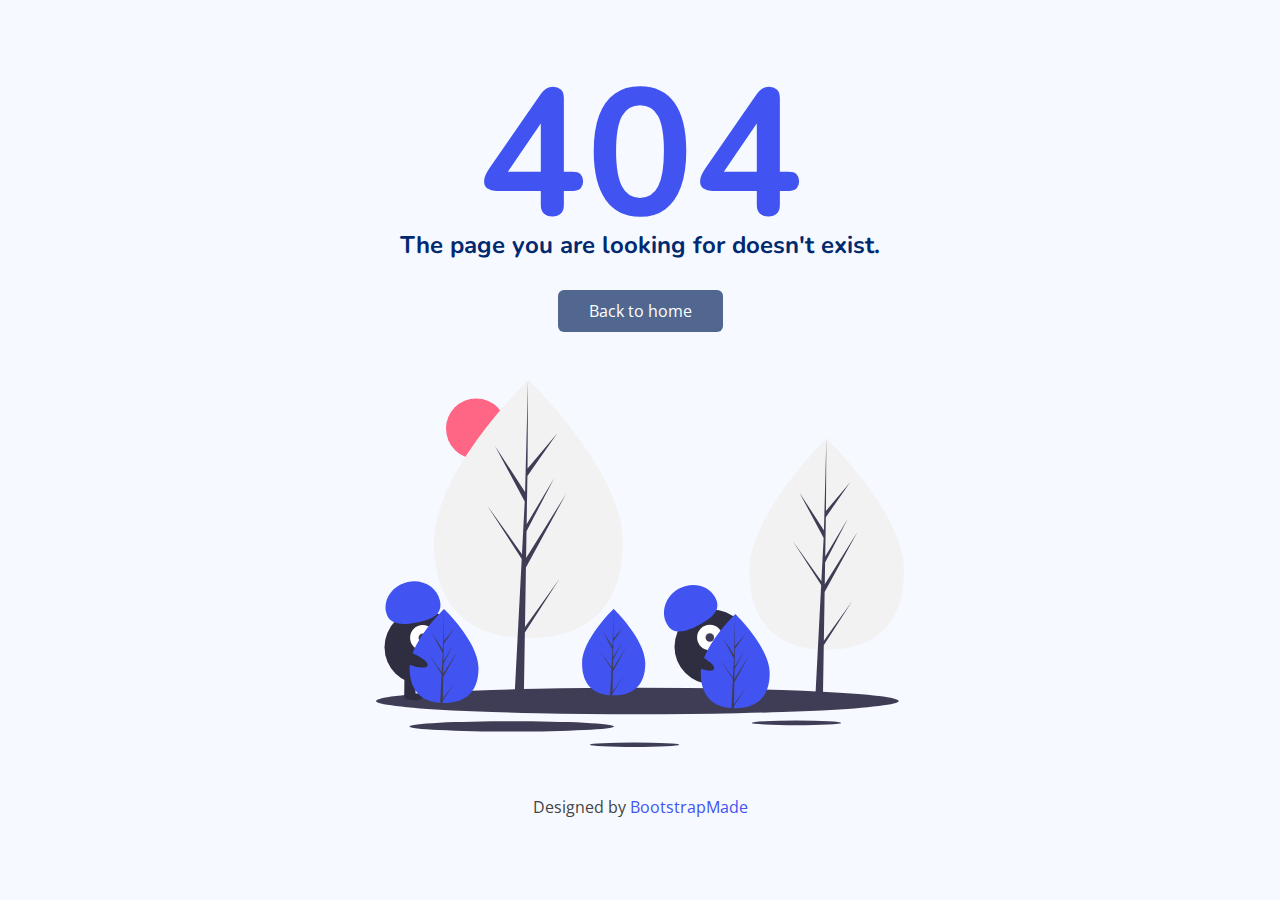
==== admin/pages-error-404.html @ 0ff756a0 "Correciones de carpetas" ====
<!DOCTYPE html>
<html lang="en">

<head>
  <meta charset="utf-8">
  <meta content="width=device-width, initial-scale=1.0" name="viewport">

  <title>Pages / Not Found 404 - NiceAdmin Bootstrap Template</title>
  <meta content="" name="description">
  <meta content="" name="keywords">

  <!-- Favicons -->
  <link href="assets/img/favicon.png" rel="icon">
  <link href="assets/img/apple-touch-icon.png" rel="apple-touch-icon">

  <!-- Google Fonts -->
  <link href="https://fonts.gstatic.com" rel="preconnect">
  <link href="https://fonts.googleapis.com/css?family=Open+Sans:300,300i,400,400i,600,600i,700,700i|Nunito:300,300i,400,400i,600,600i,700,700i|Poppins:300,300i,400,400i,500,500i,600,600i,700,700i" rel="stylesheet">

  <!-- Vendor CSS Files -->
  <link href="assets/vendor/bootstrap/css/bootstrap.min.css" rel="stylesheet">
  <link href="assets/vendor/bootstrap-icons/bootstrap-icons.css" rel="stylesheet">
  <link href="assets/vendor/boxicons/css/boxicons.min.css" rel="stylesheet">
  <link href="assets/vendor/quill/quill.snow.css" rel="stylesheet">
  <link href="assets/vendor/quill/quill.bubble.css" rel="stylesheet">
  <link href="assets/vendor/remixicon/remixicon.css" rel="stylesheet">
  <link href="assets/vendor/simple-datatables/style.css" rel="stylesheet">

  <!-- Template Main CSS File -->
  <link href="assets/css/style.css" rel="stylesheet">

  <!-- =======================================================
  * Template Name: NiceAdmin - v2.3.1
  * Template URL: https://bootstrapmade.com/nice-admin-bootstrap-admin-html-template/
  * Author: BootstrapMade.com
  * License: https://bootstrapmade.com/license/
  ======================================================== -->
</head>

<body>

  <main>
    <div class="container">

      <section class="section error-404 min-vh-100 d-flex flex-column align-items-center justify-content-center">
        <h1>404</h1>
        <h2>The page you are looking for doesn't exist.</h2>
        <a class="btn" href="index.html">Back to home</a>
        <img src="assets/img/not-found.svg" class="img-fluid py-5" alt="Page Not Found">
        <div class="credits">
          <!-- All the links in the footer should remain intact. -->
          <!-- You can delete the links only if you purchased the pro version. -->
          <!-- Licensing information: https://bootstrapmade.com/license/ -->
          <!-- Purchase the pro version with working PHP/AJAX contact form: https://bootstrapmade.com/nice-admin-bootstrap-admin-html-template/ -->
          Designed by <a href="https://bootstrapmade.com/">BootstrapMade</a>
        </div>
      </section>

    </div>
  </main><!-- End #main -->

  <a href="#" class="back-to-top d-flex align-items-center justify-content-center"><i class="bi bi-arrow-up-short"></i></a>

  <!-- Vendor JS Files -->
  <script src="assets/vendor/apexcharts/apexcharts.min.js"></script>
  <script src="assets/vendor/bootstrap/js/bootstrap.bundle.min.js"></script>
  <script src="assets/vendor/chart.js/chart.min.js"></script>
  <script src="assets/vendor/echarts/echarts.min.js"></script>
  <script src="assets/vendor/quill/quill.min.js"></script>
  <script src="assets/vendor/simple-datatables/simple-datatables.js"></script>
  <script src="assets/vendor/tinymce/tinymce.min.js"></script>
  <script src="assets/vendor/php-email-form/validate.js"></script>

  <!-- Template Main JS File -->
  <script src="assets/js/main.js"></script>

</body>

</html>
---- admin/assets/vendor/quill/quill.snow.css ----
/*!
 * Quill Editor v1.3.7
 * https://quilljs.com/
 * Copyright (c) 2014, Jason Chen
 * Copyright (c) 2013, salesforce.com
 */
.ql-container {
  box-sizing: border-box;
  font-family: Helvetica, Arial, sans-serif;
  font-size: 13px;
  height: 100%;
  margin: 0px;
  position: relative;
}
.ql-container.ql-disabled .ql-tooltip {
  visibility: hidden;
}
.ql-container.ql-disabled .ql-editor ul[data-checked] > li::before {
  pointer-events: none;
}
.ql-clipboard {
  left: -100000px;
  height: 1px;
  overflow-y: hidden;
  position: absolute;
  top: 50%;
}
.ql-clipboard p {
  margin: 0;
  padding: 0;
}
.ql-editor {
  box-sizing: border-box;
  line-height: 1.42;
  height: 100%;
  outline: none;
  overflow-y: auto;
  padding: 12px 15px;
  tab-size: 4;
  -moz-tab-size: 4;
  text-align: left;
  white-space: pre-wrap;
  word-wrap: break-word;
}
.ql-editor > * {
  cursor: text;
}
.ql-editor p,
.ql-editor ol,
.ql-editor ul,
.ql-editor pre,
.ql-editor blockquote,
.ql-editor h1,
.ql-editor h2,
.ql-editor h3,
.ql-editor h4,
.ql-editor h5,
.ql-editor h6 {
  margin: 0;
  padding: 0;
  counter-reset: list-1 list-2 list-3 list-4 list-5 list-6 list-7 list-8 list-9;
}
.ql-editor ol,
.ql-editor ul {
  padding-left: 1.5em;
}
.ql-editor ol > li,
.ql-editor ul > li {
  list-style-type: none;
}
.ql-editor ul > li::before {
  content: '\2022';
}
.ql-editor ul[data-checked=true],
.ql-editor ul[data-checked=false] {
  pointer-events: none;
}
.ql-editor ul[data-checked=true] > li *,
.ql-editor ul[data-checked=false] > li * {
  pointer-events: all;
}
.ql-editor ul[data-checked=true] > li::before,
.ql-editor ul[data-checked=false] > li::before {
  color: #777;
  cursor: pointer;
  pointer-events: all;
}
.ql-editor ul[data-checked=true] > li::before {
  content: '\2611';
}
.ql-editor ul[data-checked=false] > li::before {
  content: '\2610';
}
.ql-editor li::before {
  display: inline-block;
  white-space: nowrap;
  width: 1.2em;
}
.ql-editor li:not(.ql-direction-rtl)::before {
  margin-left: -1.5em;
  margin-right: 0.3em;
  text-align: right;
}
.ql-editor li.ql-direction-rtl::before {
  margin-left: 0.3em;
  margin-right: -1.5em;
}
.ql-editor ol li:not(.ql-direction-rtl),
.ql-editor ul li:not(.ql-direction-rtl) {
  padding-left: 1.5em;
}
.ql-editor ol li.ql-direction-rtl,
.ql-editor ul li.ql-direction-rtl {
  padding-right: 1.5em;
}
.ql-editor ol li {
  counter-reset: list-1 list-2 list-3 list-4 list-5 list-6 list-7 list-8 list-9;
  counter-increment: list-0;
}
.ql-editor ol li:before {
  content: counter(list-0, decimal) '. ';
}
.ql-editor ol li.ql-indent-1 {
  counter-increment: list-1;
}
.ql-editor ol li.ql-indent-1:before {
  content: counter(list-1, lower-alpha) '. ';
}
.ql-editor ol li.ql-indent-1 {
  counter-reset: list-2 list-3 list-4 list-5 list-6 list-7 list-8 list-9;
}
.ql-editor ol li.ql-indent-2 {
  counter-increment: list-2;
}
.ql-editor ol li.ql-indent-2:before {
  content: counter(list-2, lower-roman) '. ';
}
.ql-editor ol li.ql-indent-2 {
  counter-reset: list-3 list-4 list-5 list-6 list-7 list-8 list-9;
}
.ql-editor ol li.ql-indent-3 {
  counter-increment: list-3;
}
.ql-editor ol li.ql-indent-3:before {
  content: counter(list-3, decimal) '. ';
}
.ql-editor ol li.ql-indent-3 {
  counter-reset: list-4 list-5 list-6 list-7 list-8 list-9;
}
.ql-editor ol li.ql-indent-4 {
  counter-increment: list-4;
}
.ql-editor ol li.ql-indent-4:before {
  content: counter(list-4, lower-alpha) '. ';
}
.ql-editor ol li.ql-indent-4 {
  counter-reset: list-5 list-6 list-7 list-8 list-9;
}
.ql-editor ol li.ql-indent-5 {
  counter-increment: list-5;
}
.ql-editor ol li.ql-indent-5:before {
  content: counter(list-5, lower-roman) '. ';
}
.ql-editor ol li.ql-indent-5 {
  counter-reset: list-6 list-7 list-8 list-9;
}
.ql-editor ol li.ql-indent-6 {
  counter-increment: list-6;
}
.ql-editor ol li.ql-indent-6:before {
  content: counter(list-6, decimal) '. ';
}
.ql-editor ol li.ql-indent-6 {
  counter-reset: list-7 list-8 list-9;
}
.ql-editor ol li.ql-indent-7 {
  counter-increment: list-7;
}
.ql-editor ol li.ql-indent-7:before {
  content: counter(list-7, lower-alpha) '. ';
}
.ql-editor ol li.ql-indent-7 {
  counter-reset: list-8 list-9;
}
.ql-editor ol li.ql-indent-8 {
  counter-increment: list-8;
}
.ql-editor ol li.ql-indent-8:before {
  content: counter(list-8, lower-roman) '. ';
}
.ql-editor ol li.ql-indent-8 {
  counter-reset: list-9;
}
.ql-editor ol li.ql-indent-9 {
  counter-increment: list-9;
}
.ql-editor ol li.ql-indent-9:before {
  content: counter(list-9, decimal) '. ';
}
.ql-editor .ql-indent-1:not(.ql-direction-rtl) {
  padding-left: 3em;
}
.ql-editor li.ql-indent-1:not(.ql-direction-rtl) {
  padding-left: 4.5em;
}
.ql-editor .ql-indent-1.ql-direction-rtl.ql-align-right {
  padding-right: 3em;
}
.ql-editor li.ql-indent-1.ql-direction-rtl.ql-align-right {
  padding-right: 4.5em;
}
.ql-editor .ql-indent-2:not(.ql-direction-rtl) {
  padding-left: 6em;
}
.ql-editor li.ql-indent-2:not(.ql-direction-rtl) {
  padding-left: 7.5em;
}
.ql-editor .ql-indent-2.ql-direction-rtl.ql-align-right {
  padding-right: 6em;
}
.ql-editor li.ql-indent-2.ql-direction-rtl.ql-align-right {
  padding-right: 7.5em;
}
.ql-editor .ql-indent-3:not(.ql-direction-rtl) {
  padding-left: 9em;
}
.ql-editor li.ql-indent-3:not(.ql-direction-rtl) {
  padding-left: 10.5em;
}
.ql-editor .ql-indent-3.ql-direction-rtl.ql-align-right {
  padding-right: 9em;
}
.ql-editor li.ql-indent-3.ql-direction-rtl.ql-align-right {
  padding-right: 10.5em;
}
.ql-editor .ql-indent-4:not(.ql-direction-rtl) {
  padding-left: 12em;
}
.ql-editor li.ql-indent-4:not(.ql-direction-rtl) {
  padding-left: 13.5em;
}
.ql-editor .ql-indent-4.ql-direction-rtl.ql-align-right {
  padding-right: 12em;
}
.ql-editor li.ql-indent-4.ql-direction-rtl.ql-align-right {
  padding-right: 13.5em;
}
.ql-editor .ql-indent-5:not(.ql-direction-rtl) {
  padding-left: 15em;
}
.ql-editor li.ql-indent-5:not(.ql-direction-rtl) {
  padding-left: 16.5em;
}
.ql-editor .ql-indent-5.ql-direction-rtl.ql-align-right {
  padding-right: 15em;
}
.ql-editor li.ql-indent-5.ql-direction-rtl.ql-align-right {
  padding-right: 16.5em;
}
.ql-editor .ql-indent-6:not(.ql-direction-rtl) {
  padding-left: 18em;
}
.ql-editor li.ql-indent-6:not(.ql-direction-rtl) {
  padding-left: 19.5em;
}
.ql-editor .ql-indent-6.ql-direction-rtl.ql-align-right {
  padding-right: 18em;
}
.ql-editor li.ql-indent-6.ql-direction-rtl.ql-align-right {
  padding-right: 19.5em;
}
.ql-editor .ql-indent-7:not(.ql-direction-rtl) {
  padding-left: 21em;
}
.ql-editor li.ql-indent-7:not(.ql-direction-rtl) {
  padding-left: 22.5em;
}
.ql-editor .ql-indent-7.ql-direction-rtl.ql-align-right {
  padding-right: 21em;
}
.ql-editor li.ql-indent-7.ql-direction-rtl.ql-align-right {
  padding-right: 22.5em;
}
.ql-editor .ql-indent-8:not(.ql-direction-rtl) {
  padding-left: 24em;
}
.ql-editor li.ql-indent-8:not(.ql-direction-rtl) {
  padding-left: 25.5em;
}
.ql-editor .ql-indent-8.ql-direction-rtl.ql-align-right {
  padding-right: 24em;
}
.ql-editor li.ql-indent-8.ql-direction-rtl.ql-align-right {
  padding-right: 25.5em;
}
.ql-editor .ql-indent-9:not(.ql-direction-rtl) {
  padding-left: 27em;
}
.ql-editor li.ql-indent-9:not(.ql-direction-rtl) {
  padding-left: 28.5em;
}
.ql-editor .ql-indent-9.ql-direction-rtl.ql-align-right {
  padding-right: 27em;
}
.ql-editor li.ql-indent-9.ql-direction-rtl.ql-align-right {
  padding-right: 28.5em;
}
.ql-editor .ql-video {
  display: block;
  max-width: 100%;
}
.ql-editor .ql-video.ql-align-center {
  margin: 0 auto;
}
.ql-editor .ql-video.ql-align-right {
  margin: 0 0 0 auto;
}
.ql-editor .ql-bg-black {
  background-color: #000;
}
.ql-editor .ql-bg-red {
  background-color: #e60000;
}
.ql-editor .ql-bg-orange {
  background-color: #f90;
}
.ql-editor .ql-bg-yellow {
  background-color: #ff0;
}
.ql-editor .ql-bg-green {
  background-color: #008a00;
}
.ql-editor .ql-bg-blue {
  background-color: #06c;
}
.ql-editor .ql-bg-purple {
  background-color: #93f;
}
.ql-editor .ql-color-white {
  color: #fff;
}
.ql-editor .ql-color-red {
  color: #e60000;
}
.ql-editor .ql-color-orange {
  color: #f90;
}
.ql-editor .ql-color-yellow {
  color: #ff0;
}
.ql-editor .ql-color-green {
  color: #008a00;
}
.ql-editor .ql-color-blue {
  color: #06c;
}
.ql-editor .ql-color-purple {
  color: #93f;
}
.ql-editor .ql-font-serif {
  font-family: Georgia, Times New Roman, serif;
}
.ql-editor .ql-font-monospace {
  font-family: Monaco, Courier New, monospace;
}
.ql-editor .ql-size-small {
  font-size: 0.75em;
}
.ql-editor .ql-size-large {
  font-size: 1.5em;
}
.ql-editor .ql-size-huge {
  font-size: 2.5em;
}
.ql-editor .ql-direction-rtl {
  direction: rtl;
  text-align: inherit;
}
.ql-editor .ql-align-center {
  text-align: center;
}
.ql-editor .ql-align-justify {
  text-align: justify;
}
.ql-editor .ql-align-right {
  text-align: right;
}
.ql-editor.ql-blank::before {
  color: rgba(0,0,0,0.6);
  content: attr(data-placeholder);
  font-style: italic;
  left: 15px;
  pointer-events: none;
  position: absolute;
  right: 15px;
}
.ql-snow.ql-toolbar:after,
.ql-snow .ql-toolbar:after {
  clear: both;
  content: '';
  display: table;
}
.ql-snow.ql-toolbar button,
.ql-snow .ql-toolbar button {
  background: none;
  border: none;
  cursor: pointer;
  display: inline-block;
  float: left;
  height: 24px;
  padding: 3px 5px;
  width: 28px;
}
.ql-snow.ql-toolbar button svg,
.ql-snow .ql-toolbar button svg {
  float: left;
  height: 100%;
}
.ql-snow.ql-toolbar button:active:hover,
.ql-snow .ql-toolbar button:active:hover {
  outline: none;
}
.ql-snow.ql-toolbar input.ql-image[type=file],
.ql-snow .ql-toolbar input.ql-image[type=file] {
  display: none;
}
.ql-snow.ql-toolbar button:hover,
.ql-snow .ql-toolbar button:hover,
.ql-snow.ql-toolbar button:focus,
.ql-snow .ql-toolbar button:focus,
.ql-snow.ql-toolbar button.ql-active,
.ql-snow .ql-toolbar button.ql-active,
.ql-snow.ql-toolbar .ql-picker-label:hover,
.ql-snow .ql-toolbar .ql-picker-label:hover,
.ql-snow.ql-toolbar .ql-picker-label.ql-active,
.ql-snow .ql-toolbar .ql-picker-label.ql-active,
.ql-snow.ql-toolbar .ql-picker-item:hover,
.ql-snow .ql-toolbar .ql-picker-item:hover,
.ql-snow.ql-toolbar .ql-picker-item.ql-selected,
.ql-snow .ql-toolbar .ql-picker-item.ql-selected {
  color: #06c;
}
.ql-snow.ql-toolbar button:hover .ql-fill,
.ql-snow .ql-toolbar button:hover .ql-fill,
.ql-snow.ql-toolbar button:focus .ql-fill,
.ql-snow .ql-toolbar button:focus .ql-fill,
.ql-snow.ql-toolbar button.ql-active .ql-fill,
.ql-snow .ql-toolbar button.ql-active .ql-fill,
.ql-snow.ql-toolbar .ql-picker-label:hover .ql-fill,
.ql-snow .ql-toolbar .ql-picker-label:hover .ql-fill,
.ql-snow.ql-toolbar .ql-picker-label.ql-active .ql-fill,
.ql-snow .ql-toolbar .ql-picker-label.ql-active .ql-fill,
.ql-snow.ql-toolbar .ql-picker-item:hover .ql-fill,
.ql-snow .ql-toolbar .ql-picker-item:hover .ql-fill,
.ql-snow.ql-toolbar .ql-picker-item.ql-selected .ql-fill,
.ql-snow .ql-toolbar .ql-picker-item.ql-selected .ql-fill,
.ql-snow.ql-toolbar button:hover .ql-stroke.ql-fill,
.ql-snow .ql-toolbar button:hover .ql-stroke.ql-fill,
.ql-snow.ql-toolbar button:focus .ql-stroke.ql-fill,
.ql-snow .ql-toolbar button:focus .ql-stroke.ql-fill,
.ql-snow.ql-toolbar button.ql-active .ql-stroke.ql-fill,
.ql-snow .ql-toolbar button.ql-active .ql-stroke.ql-fill,
.ql-snow.ql-toolbar .ql-picker-label:hover .ql-stroke.ql-fill,
.ql-snow .ql-toolbar .ql-picker-label:hover .ql-stroke.ql-fill,
.ql-snow.ql-toolbar .ql-picker-label.ql-active .ql-stroke.ql-fill,
.ql-snow .ql-toolbar .ql-picker-label.ql-active .ql-stroke.ql-fill,
.ql-snow.ql-toolbar .ql-picker-item:hover .ql-stroke.ql-fill,
.ql-snow .ql-toolbar .ql-picker-item:hover .ql-stroke.ql-fill,
.ql-snow.ql-toolbar .ql-picker-item.ql-selected .ql-stroke.ql-fill,
.ql-snow .ql-toolbar .ql-picker-item.ql-selected .ql-stroke.ql-fill {
  fill: #06c;
}
.ql-snow.ql-toolbar button:hover .ql-stroke,
.ql-snow .ql-toolbar button:hover .ql-stroke,
.ql-snow.ql-toolbar button:focus .ql-stroke,
.ql-snow .ql-toolbar button:focus .ql-stroke,
.ql-snow.ql-toolbar button.ql-active .ql-stroke,
.ql-snow .ql-toolbar button.ql-active .ql-stroke,
.ql-snow.ql-toolbar .ql-picker-label:hover .ql-stroke,
.ql-snow .ql-toolbar .ql-picker-label:hover .ql-stroke,
.ql-snow.ql-toolbar .ql-picker-label.ql-active .ql-stroke,
.ql-snow .ql-toolbar .ql-picker-label.ql-active .ql-stroke,
.ql-snow.ql-toolbar .ql-picker-item:hover .ql-stroke,
.ql-snow .ql-toolbar .ql-picker-item:hover .ql-stroke,
.ql-snow.ql-toolbar .ql-picker-item.ql-selected .ql-stroke,
.ql-snow .ql-toolbar .ql-picker-item.ql-selected .ql-stroke,
.ql-snow.ql-toolbar button:hover .ql-stroke-miter,
.ql-snow .ql-toolbar button:hover .ql-stroke-miter,
.ql-snow.ql-toolbar button:focus .ql-stroke-miter,
.ql-snow .ql-toolbar button:focus .ql-stroke-miter,
.ql-snow.ql-toolbar button.ql-active .ql-stroke-miter,
.ql-snow .ql-toolbar button.ql-active .ql-stroke-miter,
.ql-snow.ql-toolbar .ql-picker-label:hover .ql-stroke-miter,
.ql-snow .ql-toolbar .ql-picker-label:hover .ql-stroke-miter,
.ql-snow.ql-toolbar .ql-picker-label.ql-active .ql-stroke-miter,
.ql-snow .ql-toolbar .ql-picker-label.ql-active .ql-stroke-miter,
.ql-snow.ql-toolbar .ql-picker-item:hover .ql-stroke-miter,
.ql-snow .ql-toolbar .ql-picker-item:hover .ql-stroke-miter,
.ql-snow.ql-toolbar .ql-picker-item.ql-selected .ql-stroke-miter,
.ql-snow .ql-toolbar .ql-picker-item.ql-selected .ql-stroke-miter {
  stroke: #06c;
}
@media (pointer: coarse) {
  .ql-snow.ql-toolbar button:hover:not(.ql-active),
  .ql-snow .ql-toolbar button:hover:not(.ql-active) {
    color: #444;
  }
  .ql-snow.ql-toolbar button:hover:not(.ql-active) .ql-fill,
  .ql-snow .ql-toolbar button:hover:not(.ql-active) .ql-fill,
  .ql-snow.ql-toolbar button:hover:not(.ql-active) .ql-stroke.ql-fill,
  .ql-snow .ql-toolbar button:hover:not(.ql-active) .ql-stroke.ql-fill {
    fill: #444;
  }
  .ql-snow.ql-toolbar button:hover:not(.ql-active) .ql-stroke,
  .ql-snow .ql-toolbar button:hover:not(.ql-active) .ql-stroke,
  .ql-snow.ql-toolbar button:hover:not(.ql-active) .ql-stroke-miter,
  .ql-snow .ql-toolbar button:hover:not(.ql-active) .ql-stroke-miter {
    stroke: #444;
  }
}
.ql-snow {
  box-sizing: border-box;
}
.ql-snow * {
  box-sizing: border-box;
}
.ql-snow .ql-hidden {
  display: none;
}
.ql-snow .ql-out-bottom,
.ql-snow .ql-out-top {
  visibility: hidden;
}
.ql-snow .ql-tooltip {
  position: absolute;
  transform: translateY(10px);
}
.ql-snow .ql-tooltip a {
  cursor: pointer;
  text-decoration: none;
}
.ql-snow .ql-tooltip.ql-flip {
  transform: translateY(-10px);
}
.ql-snow .ql-formats {
  display: inline-block;
  vertical-align: middle;
}
.ql-snow .ql-formats:after {
  clear: both;
  content: '';
  display: table;
}
.ql-snow .ql-stroke {
  fill: none;
  stroke: #444;
  stroke-linecap: round;
  stroke-linejoin: round;
  stroke-width: 2;
}
.ql-snow .ql-stroke-miter {
  fill: none;
  stroke: #444;
  stroke-miterlimit: 10;
  stroke-width: 2;
}
.ql-snow .ql-fill,
.ql-snow .ql-stroke.ql-fill {
  fill: #444;
}
.ql-snow .ql-empty {
  fill: none;
}
.ql-snow .ql-even {
  fill-rule: evenodd;
}
.ql-snow .ql-thin,
.ql-snow .ql-stroke.ql-thin {
  stroke-width: 1;
}
.ql-snow .ql-transparent {
  opacity: 0.4;
}
.ql-snow .ql-direction svg:last-child {
  display: none;
}
.ql-snow .ql-direction.ql-active svg:last-child {
  display: inline;
}
.ql-snow .ql-direction.ql-active svg:first-child {
  display: none;
}
.ql-snow .ql-editor h1 {
  font-size: 2em;
}
.ql-snow .ql-editor h2 {
  font-size: 1.5em;
}
.ql-snow .ql-editor h3 {
  font-size: 1.17em;
}
.ql-snow .ql-editor h4 {
  font-size: 1em;
}
.ql-snow .ql-editor h5 {
  font-size: 0.83em;
}
.ql-snow .ql-editor h6 {
  font-size: 0.67em;
}
.ql-snow .ql-editor a {
  text-decoration: underline;
}
.ql-snow .ql-editor blockquote {
  border-left: 4px solid #ccc;
  margin-bottom: 5px;
  margin-top: 5px;
  padding-left: 16px;
}
.ql-snow .ql-editor code,
.ql-snow .ql-editor pre {
  background-color: #f0f0f0;
  border-radius: 3px;
}
.ql-snow .ql-editor pre {
  white-space: pre-wrap;
  margin-bottom: 5px;
  margin-top: 5px;
  padding: 5px 10px;
}
.ql-snow .ql-editor code {
  font-size: 85%;
  padding: 2px 4px;
}
.ql-snow .ql-editor pre.ql-syntax {
  background-color: #23241f;
  color: #f8f8f2;
  overflow: visible;
}
.ql-snow .ql-editor img {
  max-width: 100%;
}
.ql-snow .ql-picker {
  color: #444;
  display: inline-block;
  float: left;
  font-size: 14px;
  font-weight: 500;
  height: 24px;
  position: relative;
  vertical-align: middle;
}
.ql-snow .ql-picker-label {
  cursor: pointer;
  display: inline-block;
  height: 100%;
  padding-left: 8px;
  padding-right: 2px;
  position: relative;
  width: 100%;
}
.ql-snow .ql-picker-label::before {
  display: inline-block;
  line-height: 22px;
}
.ql-snow .ql-picker-options {
  background-color: #fff;
  display: none;
  min-width: 100%;
  padding: 4px 8px;
  position: absolute;
  white-space: nowrap;
}
.ql-snow .ql-picker-options .ql-picker-item {
  cursor: pointer;
  display: block;
  padding-bottom: 5px;
  padding-top: 5px;
}
.ql-snow .ql-picker.ql-expanded .ql-picker-label {
  color: #ccc;
  z-index: 2;
}
.ql-snow .ql-picker.ql-expanded .ql-picker-label .ql-fill {
  fill: #ccc;
}
.ql-snow .ql-picker.ql-expanded .ql-picker-label .ql-stroke {
  stroke: #ccc;
}
.ql-snow .ql-picker.ql-expanded .ql-picker-options {
  display: block;
  margin-top: -1px;
  top: 100%;
  z-index: 1;
}
.ql-snow .ql-color-picker,
.ql-snow .ql-icon-picker {
  width: 28px;
}
.ql-snow .ql-color-picker .ql-picker-label,
.ql-snow .ql-icon-picker .ql-picker-label {
  padding: 2px 4px;
}
.ql-snow .ql-color-picker .ql-picker-label svg,
.ql-snow .ql-icon-picker .ql-picker-label svg {
  right: 4px;
}
.ql-snow .ql-icon-picker .ql-picker-options {
  padding: 4px 0px;
}
.ql-snow .ql-icon-picker .ql-picker-item {
  height: 24px;
  width: 24px;
  padding: 2px 4px;
}
.ql-snow .ql-color-picker .ql-picker-options {
  padding: 3px 5px;
  width: 152px;
}
.ql-snow .ql-color-picker .ql-picker-item {
  border: 1px solid transparent;
  float: left;
  height: 16px;
  margin: 2px;
  padding: 0px;
  width: 16px;
}
.ql-snow .ql-picker:not(.ql-color-picker):not(.ql-icon-picker) svg {
  position: absolute;
  margin-top: -9px;
  right: 0;
  top: 50%;
  width: 18px;
}
.ql-snow .ql-picker.ql-header .ql-picker-label[data-label]:not([data-label=''])::before,
.ql-snow .ql-picker.ql-font .ql-picker-label[data-label]:not([data-label=''])::before,
.ql-snow .ql-picker.ql-size .ql-picker-label[data-label]:not([data-label=''])::before,
.ql-snow .ql-picker.ql-header .ql-picker-item[data-label]:not([data-label=''])::before,
.ql-snow .ql-picker.ql-font .ql-picker-item[data-label]:not([data-label=''])::before,
.ql-snow .ql-picker.ql-size .ql-picker-item[data-label]:not([data-label=''])::before {
  content: attr(data-label);
}
.ql-snow .ql-picker.ql-header {
  width: 98px;
}
.ql-snow .ql-picker.ql-header .ql-picker-label::before,
.ql-snow .ql-picker.ql-header .ql-picker-item::before {
  content: 'Normal';
}
.ql-snow .ql-picker.ql-header .ql-picker-label[data-value="1"]::before,
.ql-snow .ql-picker.ql-header .ql-picker-item[data-value="1"]::before {
  content: 'Heading 1';
}
.ql-snow .ql-picker.ql-header .ql-picker-label[data-value="2"]::before,
.ql-snow .ql-picker.ql-header .ql-picker-item[data-value="2"]::before {
  content: 'Heading 2';
}
.ql-snow .ql-picker.ql-header .ql-picker-label[data-value="3"]::before,
.ql-snow .ql-picker.ql-header .ql-picker-item[data-value="3"]::before {
  content: 'Heading 3';
}
.ql-snow .ql-picker.ql-header .ql-picker-label[data-value="4"]::before,
.ql-snow .ql-picker.ql-header .ql-picker-item[data-value="4"]::before {
  content: 'Heading 4';
}
.ql-snow .ql-picker.ql-header .ql-picker-label[data-value="5"]::before,
.ql-snow .ql-picker.ql-header .ql-picker-item[data-value="5"]::before {
  content: 'Heading 5';
}
.ql-snow .ql-picker.ql-header .ql-picker-label[data-value="6"]::before,
.ql-snow .ql-picker.ql-header .ql-picker-item[data-value="6"]::before {
  content: 'Heading 6';
}
.ql-snow .ql-picker.ql-header .ql-picker-item[data-value="1"]::before {
  font-size: 2em;
}
.ql-snow .ql-picker.ql-header .ql-picker-item[data-value="2"]::before {
  font-size: 1.5em;
}
.ql-snow .ql-picker.ql-header .ql-picker-item[data-value="3"]::before {
  font-size: 1.17em;
}
.ql-snow .ql-picker.ql-header .ql-picker-item[data-value="4"]::before {
  font-size: 1em;
}
.ql-snow .ql-picker.ql-header .ql-picker-item[data-value="5"]::before {
  font-size: 0.83em;
}
.ql-snow .ql-picker.ql-header .ql-picker-item[data-value="6"]::before {
  font-size: 0.67em;
}
.ql-snow .ql-picker.ql-font {
  width: 108px;
}
.ql-snow .ql-picker.ql-font .ql-picker-label::before,
.ql-snow .ql-picker.ql-font .ql-picker-item::before {
  content: 'Sans Serif';
}
.ql-snow .ql-picker.ql-font .ql-picker-label[data-value=serif]::before,
.ql-snow .ql-picker.ql-font .ql-picker-item[data-value=serif]::before {
  content: 'Serif';
}
.ql-snow .ql-picker.ql-font .ql-picker-label[data-value=monospace]::before,
.ql-snow .ql-picker.ql-font .ql-picker-item[data-value=monospace]::before {
  content: 'Monospace';
}
.ql-snow .ql-picker.ql-font .ql-picker-item[data-value=serif]::before {
  font-family: Georgia, Times New Roman, serif;
}
.ql-snow .ql-picker.ql-font .ql-picker-item[data-value=monospace]::before {
  font-family: Monaco, Courier New, monospace;
}
.ql-snow .ql-picker.ql-size {
  width: 98px;
}
.ql-snow .ql-picker.ql-size .ql-picker-label::before,
.ql-snow .ql-picker.ql-size .ql-picker-item::before {
  content: 'Normal';
}
.ql-snow .ql-picker.ql-size .ql-picker-label[data-value=small]::before,
.ql-snow .ql-picker.ql-size .ql-picker-item[data-value=small]::before {
  content: 'Small';
}
.ql-snow .ql-picker.ql-size .ql-picker-label[data-value=large]::before,
.ql-snow .ql-picker.ql-size .ql-picker-item[data-value=large]::before {
  content: 'Large';
}
.ql-snow .ql-picker.ql-size .ql-picker-label[data-value=huge]::before,
.ql-snow .ql-picker.ql-size .ql-picker-item[data-value=huge]::before {
  content: 'Huge';
}
.ql-snow .ql-picker.ql-size .ql-picker-item[data-value=small]::before {
  font-size: 10px;
}
.ql-snow .ql-picker.ql-size .ql-picker-item[data-value=large]::before {
  font-size: 18px;
}
.ql-snow .ql-picker.ql-size .ql-picker-item[data-value=huge]::before {
  font-size: 32px;
}
.ql-snow .ql-color-picker.ql-background .ql-picker-item {
  background-color: #fff;
}
.ql-snow .ql-color-picker.ql-color .ql-picker-item {
  background-color: #000;
}
.ql-toolbar.ql-snow {
  border: 1px solid #ccc;
  box-sizing: border-box;
  font-family: 'Helvetica Neue', 'Helvetica', 'Arial', sans-serif;
  padding: 8px;
}
.ql-toolbar.ql-snow .ql-formats {
  margin-right: 15px;
}
.ql-toolbar.ql-snow .ql-picker-label {
  border: 1px solid transparent;
}
.ql-toolbar.ql-snow .ql-picker-options {
  border: 1px solid transparent;
  box-shadow: rgba(0,0,0,0.2) 0 2px 8px;
}
.ql-toolbar.ql-snow .ql-picker.ql-expanded .ql-picker-label {
  border-color: #ccc;
}
.ql-toolbar.ql-snow .ql-picker.ql-expanded .ql-picker-options {
  border-color: #ccc;
}
.ql-toolbar.ql-snow .ql-color-picker .ql-picker-item.ql-selected,
.ql-toolbar.ql-snow .ql-color-picker .ql-picker-item:hover {
  border-color: #000;
}
.ql-toolbar.ql-snow + .ql-container.ql-snow {
  border-top: 0px;
}
.ql-snow .ql-tooltip {
  background-color: #fff;
  border: 1px solid #ccc;
  box-shadow: 0px 0px 5px #ddd;
  color: #444;
  padding: 5px 12px;
  white-space: nowrap;
}
.ql-snow .ql-tooltip::before {
  content: "Visit URL:";
  line-height: 26px;
  margin-right: 8px;
}
.ql-snow .ql-tooltip input[type=text] {
  display: none;
  border: 1px solid #ccc;
  font-size: 13px;
  height: 26px;
  margin: 0px;
  padding: 3px 5px;
  width: 170px;
}
.ql-snow .ql-tooltip a.ql-preview {
  display: inline-block;
  max-width: 200px;
  overflow-x: hidden;
  text-overflow: ellipsis;
  vertical-align: top;
}
.ql-snow .ql-tooltip a.ql-action::after {
  border-right: 1px solid #ccc;
  content: 'Edit';
  margin-left: 16px;
  padding-right: 8px;
}
.ql-snow .ql-tooltip a.ql-remove::before {
  content: 'Remove';
  margin-left: 8px;
}
.ql-snow .ql-tooltip a {
  line-height: 26px;
}
.ql-snow .ql-tooltip.ql-editing a.ql-preview,
.ql-snow .ql-tooltip.ql-editing a.ql-remove {
  display: none;
}
.ql-snow .ql-tooltip.ql-editing input[type=text] {
  display: inline-block;
}
.ql-snow .ql-tooltip.ql-editing a.ql-action::after {
  border-right: 0px;
  content: 'Save';
  padding-right: 0px;
}
.ql-snow .ql-tooltip[data-mode=link]::before {
  content: "Enter link:";
}
.ql-snow .ql-tooltip[data-mode=formula]::before {
  content: "Enter formula:";
}
.ql-snow .ql-tooltip[data-mode=video]::before {
  content: "Enter video:";
}
.ql-snow a {
  color: #06c;
}
.ql-container.ql-snow {
  border: 1px solid #ccc;
}
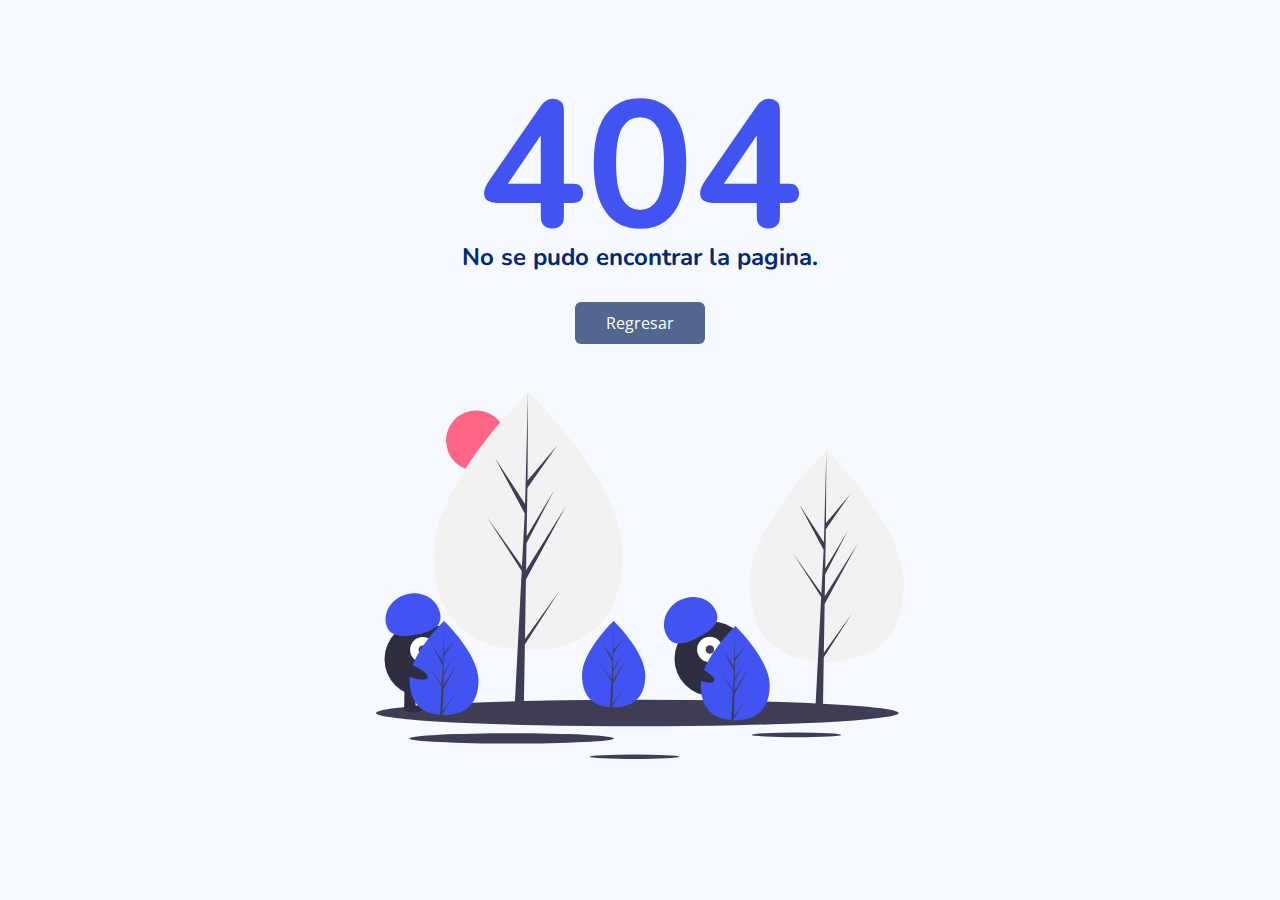
==== commit db0c18ba: "admin vistas" ====
--- a/admin/pages-error-404.html
+++ b/admin/pages-error-404.html
@@ -5,7 +5,7 @@
   <meta charset="utf-8">
   <meta content="width=device-width, initial-scale=1.0" name="viewport">
 
-  <title>Pages / Not Found 404 - NiceAdmin Bootstrap Template</title>
+  <title>Pagina / Not Found 404 - Pagina no encontrada</title>
   <meta content="" name="description">
   <meta content="" name="keywords">
 
@@ -44,16 +44,10 @@
 
       <section class="section error-404 min-vh-100 d-flex flex-column align-items-center justify-content-center">
         <h1>404</h1>
-        <h2>The page you are looking for doesn't exist.</h2>
-        <a class="btn" href="index.html">Back to home</a>
+        <h2>No se pudo encontrar la pagina.</h2>
+        <a class="btn" href="index.html">Regresar</a>
         <img src="assets/img/not-found.svg" class="img-fluid py-5" alt="Page Not Found">
-        <div class="credits">
-          <!-- All the links in the footer should remain intact. -->
-          <!-- You can delete the links only if you purchased the pro version. -->
-          <!-- Licensing information: https://bootstrapmade.com/license/ -->
-          <!-- Purchase the pro version with working PHP/AJAX contact form: https://bootstrapmade.com/nice-admin-bootstrap-admin-html-template/ -->
-          Designed by <a href="https://bootstrapmade.com/">BootstrapMade</a>
-        </div>
+        
       </section>
 
     </div>
